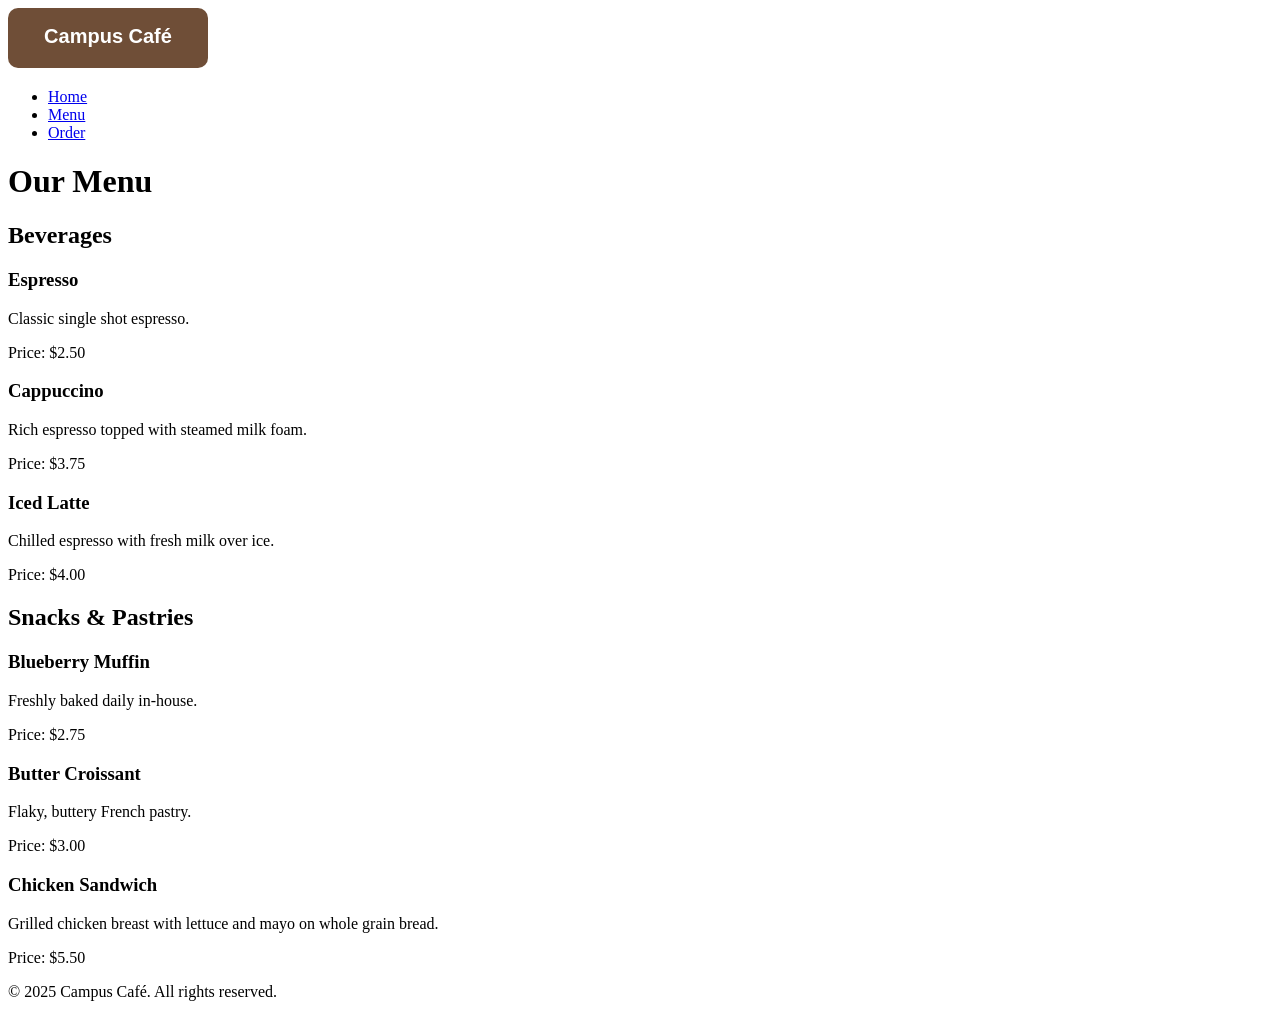
==== menu.html @ 9888ecca "Add logo SVG to images folder" ====
<!DOCTYPE html>
<html lang="en">
<head>
  <meta charset="UTF-8">
  <meta name="viewport" content="width=device-width, initial-scale=1.0">
  <title>Campus Café - Menu</title>
</head>
<body>

  <header>
    <a href="index.html">
      <img src="images/logo.svg" alt="Campus Café Logo" width="200" height="60">
    </a>
    <nav>
      <ul>
        <li><a href="index.html">Home</a></li>
        <li><a href="menu.html">Menu</a></li>
        <li><a href="order.html">Order</a></li>
      </ul>
    </nav>
  </header>

  <main>
    <h1>Our Menu</h1>

    <section>
      <h2>Beverages</h2>
      <article>
        <h3>Espresso</h3>
        <p>Classic single shot espresso.</p>
        <p>Price: $2.50</p>
      </article>
      <article>
        <h3>Cappuccino</h3>
        <p>Rich espresso topped with steamed milk foam.</p>
        <p>Price: $3.75</p>
      </article>
      <article>
        <h3>Iced Latte</h3>
        <p>Chilled espresso with fresh milk over ice.</p>
        <p>Price: $4.00</p>
      </article>
    </section>

    <section>
      <h2>Snacks & Pastries</h2>
      <article>
        <h3>Blueberry Muffin</h3>
        <p>Freshly baked daily in-house.</p>
        <p>Price: $2.75</p>
      </article>
      <article>
        <h3>Butter Croissant</h3>
        <p>Flaky, buttery French pastry.</p>
        <p>Price: $3.00</p>
      </article>
      <article>
        <h3>Chicken Sandwich</h3>
        <p>Grilled chicken breast with lettuce and mayo on whole grain bread.</p>
        <p>Price: $5.50</p>
      </article>
    </section>
  </main>

  <footer>
    <p>&copy; 2025 Campus Café. All rights reserved.</p>
  </footer>

</body>
</html>
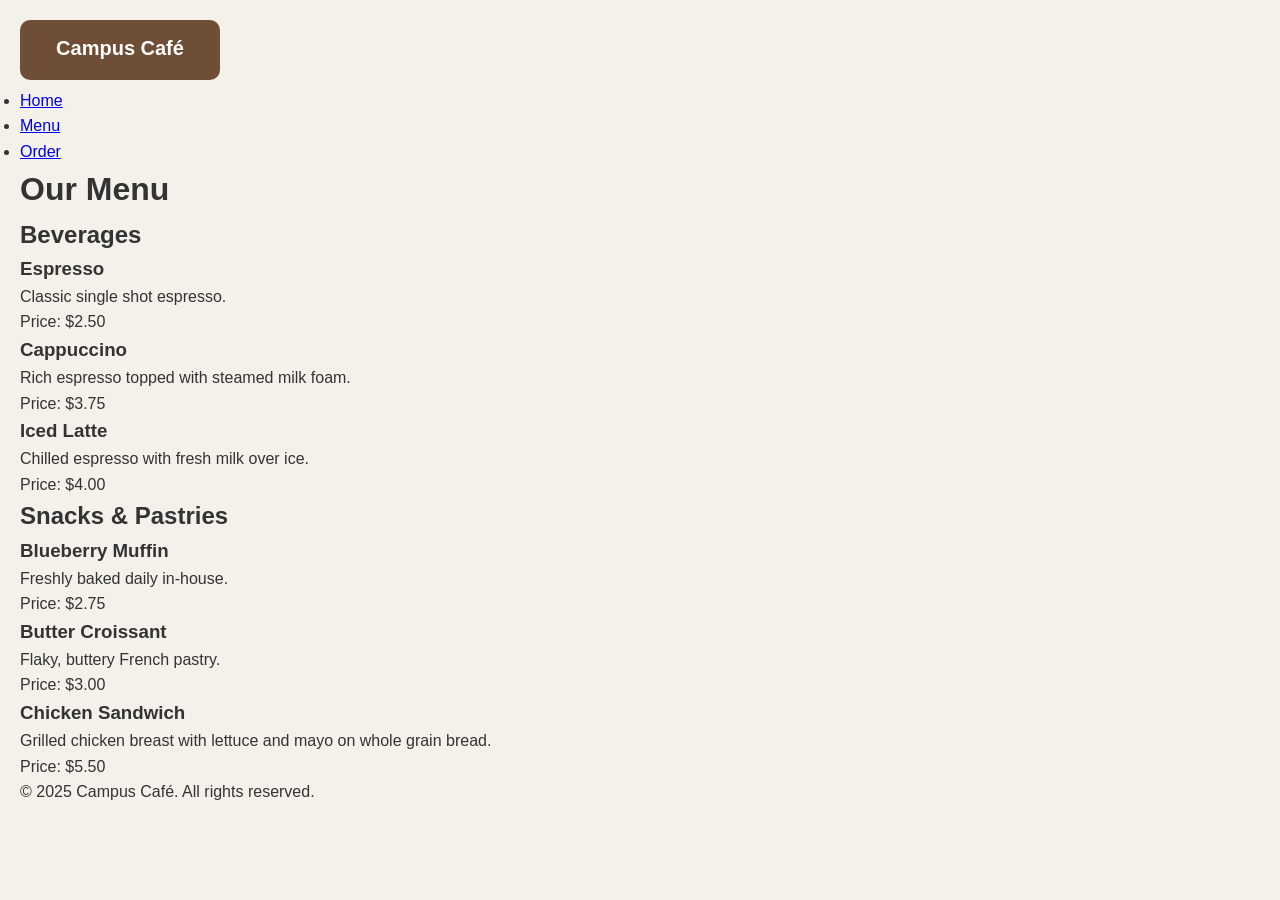
==== commit 57992ca8: "Create styles.css with base reset and link in HTML files" ====
--- a/menu.html
+++ b/menu.html
@@ -4,6 +4,7 @@
   <meta charset="UTF-8">
   <meta name="viewport" content="width=device-width, initial-scale=1.0">
   <title>Campus Café - Menu</title>
+   <link rel="stylesheet" href="css/styles.css">
 </head>
 <body>
 
--- a/css/styles.css
+++ b/css/styles.css
@@ -0,0 +1,14 @@
+/* Base Reset & Typography */
+* {
+  box-sizing: border-box;
+  margin: 0;
+  padding: 0;
+}
+
+body {
+  font-family: Arial, sans-serif;
+  line-height: 1.6;
+  color: #333;
+  background-color: #f4f1ea;
+  padding: 20px;
+}
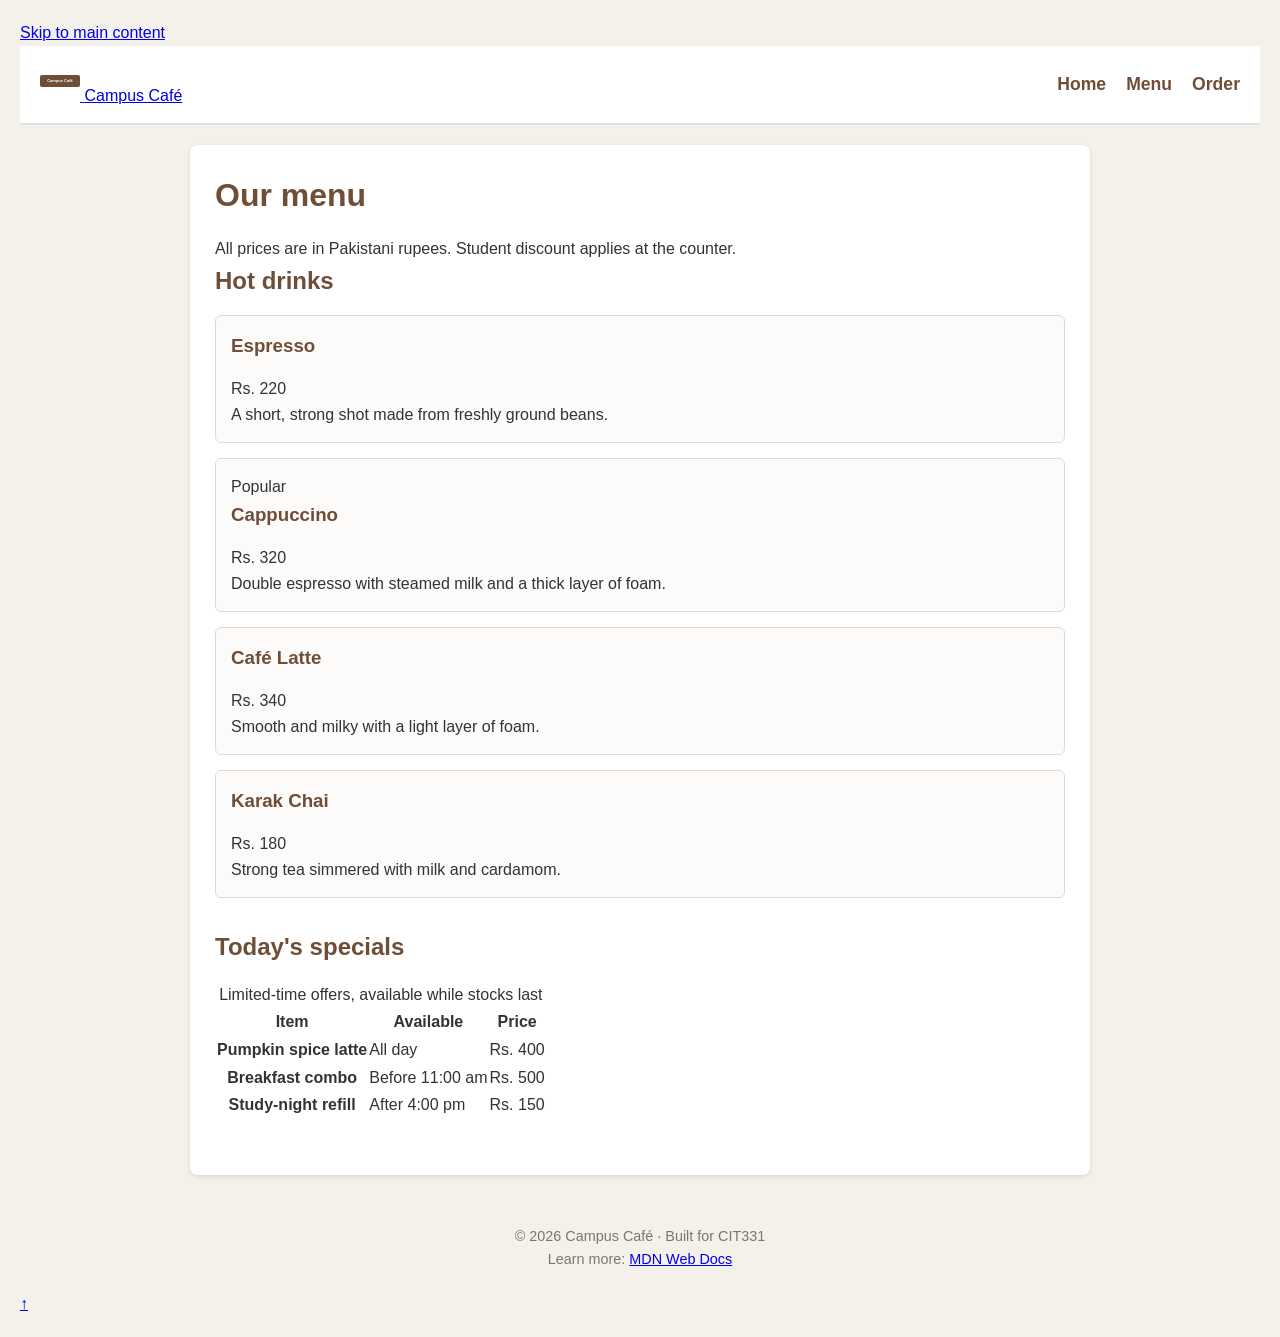
==== commit b860c6e1: "Add files via upload" ====
--- a/menu.html
+++ b/menu.html
@@ -1,71 +1,97 @@
-<!DOCTYPE html>
-<html lang="en">
-<head>
-  <meta charset="UTF-8">
-  <meta name="viewport" content="width=device-width, initial-scale=1.0">
-  <title>Campus Café - Menu</title>
-   <link rel="stylesheet" href="css/styles.css">
-</head>
-<body>
-
-  <header>
-    <a href="index.html">
-      <img src="images/logo.svg" alt="Campus Café Logo" width="200" height="60">
-    </a>
-    <nav>
-      <ul>
-        <li><a href="index.html">Home</a></li>
-        <li><a href="menu.html">Menu</a></li>
-        <li><a href="order.html">Order</a></li>
-      </ul>
-    </nav>
-  </header>
-
-  <main>
-    <h1>Our Menu</h1>
-
-    <section>
-      <h2>Beverages</h2>
-      <article>
-        <h3>Espresso</h3>
-        <p>Classic single shot espresso.</p>
-        <p>Price: $2.50</p>
-      </article>
-      <article>
-        <h3>Cappuccino</h3>
-        <p>Rich espresso topped with steamed milk foam.</p>
-        <p>Price: $3.75</p>
-      </article>
-      <article>
-        <h3>Iced Latte</h3>
-        <p>Chilled espresso with fresh milk over ice.</p>
-        <p>Price: $4.00</p>
-      </article>
-    </section>
-
-    <section>
-      <h2>Snacks & Pastries</h2>
-      <article>
-        <h3>Blueberry Muffin</h3>
-        <p>Freshly baked daily in-house.</p>
-        <p>Price: $2.75</p>
-      </article>
-      <article>
-        <h3>Butter Croissant</h3>
-        <p>Flaky, buttery French pastry.</p>
-        <p>Price: $3.00</p>
-      </article>
-      <article>
-        <h3>Chicken Sandwich</h3>
-        <p>Grilled chicken breast with lettuce and mayo on whole grain bread.</p>
-        <p>Price: $5.50</p>
-      </article>
-    </section>
-  </main>
-
-  <footer>
-    <p>&copy; 2025 Campus Café. All rights reserved.</p>
-  </footer>
-
-</body>
+<!DOCTYPE html>
+<html lang="en">
+<head>
+  <meta charset="UTF-8">
+  <meta name="viewport" content="width=device-width, initial-scale=1.0">
+  <meta name="description" content="The Campus Café menu: hot drinks, cold drinks and snacks.">
+  <title>Campus Café | Menu</title>
+  <link rel="stylesheet" href="css/styles.css">
+</head>
+<body id="top">
+  <a class="skip-link" href="#main">Skip to main content</a>
+
+  <header class="site-header">
+    <a class="brand" href="index.html">
+      <img src="images/logo.svg" alt="" width="40" height="40">
+      <span>Campus Café</span>
+    </a>
+    <nav aria-label="Main">
+      <ul class="nav-list">
+        <li><a href="index.html">Home</a></li>
+        <li><a href="menu.html" class="active" aria-current="page">Menu</a></li>
+        <li><a href="order.html">Order</a></li>
+      </ul>
+    </nav>
+  </header>
+
+  <main id="main">
+    <h1>Our menu</h1>
+    <p>All prices are in Pakistani rupees. Student discount applies at the counter.</p>
+
+    <section class="menu-group">
+      <h2>Hot drinks</h2>
+      <div class="menu-list">
+        <article class="menu-item">
+          <div class="item-head">
+            <h3>Espresso</h3>
+            <span class="price">Rs. 220</span>
+          </div>
+          <p>A short, strong shot made from freshly ground beans.</p>
+        </article>
+        <article class="menu-item">
+          <span class="badge">Popular</span>
+          <div class="item-head">
+            <h3>Cappuccino</h3>
+            <span class="price">Rs. 320</span>
+          </div>
+          <p>Double espresso with steamed milk and a thick layer of foam.</p>
+        </article>
+        <article class="menu-item">
+          <div class="item-head">
+            <h3>Caf&eacute; Latte</h3>
+            <span class="price">Rs. 340</span>
+          </div>
+          <p>Smooth and milky with a light layer of foam.</p>
+        </article>
+        <article class="menu-item">
+          <div class="item-head">
+            <h3>Karak Chai</h3>
+            <span class="price">Rs. 180</span>
+          </div>
+          <p>Strong tea simmered with milk and cardamom.</p>
+        </article>
+      </div>
+    </section>
+
+    <!-- Step 2.4: add the Cold drinks and Snacks sections here -->
+
+    <section class="specials">
+      <h2>Today's specials</h2>
+      <div class="table-wrap">
+        <table>
+          <caption>Limited-time offers, available while stocks last</caption>
+          <thead>
+            <tr>
+              <th scope="col">Item</th>
+              <th scope="col">Available</th>
+              <th scope="col">Price</th>
+            </tr>
+          </thead>
+          <tbody>
+            <tr><th scope="row">Pumpkin spice latte</th><td>All day</td><td>Rs. 400</td></tr>
+            <tr><th scope="row">Breakfast combo</th><td>Before 11:00 am</td><td>Rs. 500</td></tr>
+            <tr><th scope="row">Study-night refill</th><td>After 4:00 pm</td><td>Rs. 150</td></tr>
+          </tbody>
+        </table>
+      </div>
+    </section>
+  </main>
+
+  <footer class="site-footer">
+    <p>&copy; 2026 Campus Caf&eacute; &middot; Built for CIT331</p>
+    <p>Learn more: <a href="https://developer.mozilla.org/" target="_blank" rel="noopener noreferrer">MDN Web Docs</a></p>
+  </footer>
+
+  <a class="back-to-top" href="#top" aria-label="Back to top">&uarr;</a>
+</body>
 </html>
--- a/css/styles.css
+++ b/css/styles.css
@@ -11,4 +11,114 @@
   color: #333;
   background-color: #f4f1ea;
   padding: 20px;
+}
+/* Header & Navigation */
+header {
+  background-color: #ffffff;
+  padding: 15px 20px;
+  display: flex;
+  justify-content: space-between;
+  align-items: center;
+  border-bottom: 2px solid #e0e0e0;
+  margin-bottom: 20px;
+}
+
+header nav ul {
+  list-style: none;
+  display: flex;
+  gap: 20px;
+}
+
+header nav a {
+  text-decoration: none;
+  color: #6f4e37;
+  font-weight: bold;
+  font-size: 1.1rem;
+}
+
+header nav a:hover {
+  color: #c86d51;
+}
+
+/* Main Content & Layout */
+main {
+  max-width: 900px;
+  margin: 0 auto;
+  background-color: #ffffff;
+  padding: 25px;
+  border-radius: 8px;
+  box-shadow: 0 2px 5px rgba(0, 0, 0, 0.1);
+}
+
+h1, h2, h3 {
+  color: #6f4e37;
+  margin-bottom: 15px;
+}
+
+section {
+  margin-bottom: 30px;
+}
+
+/* Card / Article Styling */
+article {
+  background-color: #fcfbfa;
+  border: 1px solid #e2d9d0;
+  padding: 15px;
+  margin-bottom: 15px;
+  border-radius: 6px;
+}
+
+/* Form Styling */
+fieldset {
+  border: 1px solid #d4c3b5;
+  padding: 15px;
+  border-radius: 6px;
+  margin-bottom: 15px;
+}
+
+legend {
+  font-weight: bold;
+  color: #6f4e37;
+  padding: 0 5px;
+}
+
+label {
+  display: block;
+  margin-bottom: 5px;
+  font-weight: bold;
+}
+
+input[type="text"],
+input[type="email"],
+input[type="tel"],
+input[type="number"],
+select,
+textarea {
+  width: 100%;
+  padding: 8px;
+  border: 1px solid #ccc;
+  border-radius: 4px;
+}
+
+button[type="submit"] {
+  background-color: #6f4e37;
+  color: #ffffff;
+  padding: 10px 20px;
+  border: none;
+  border-radius: 4px;
+  cursor: pointer;
+  font-size: 1rem;
+}
+
+button[type="submit"]:hover {
+  background-color: #543a28;
+}
+
+/* Footer Styling */
+footer {
+  text-align: center;
+  padding: 20px;
+  margin-top: 30px;
+  color: #777777;
+  font-size: 0.9rem;
 }
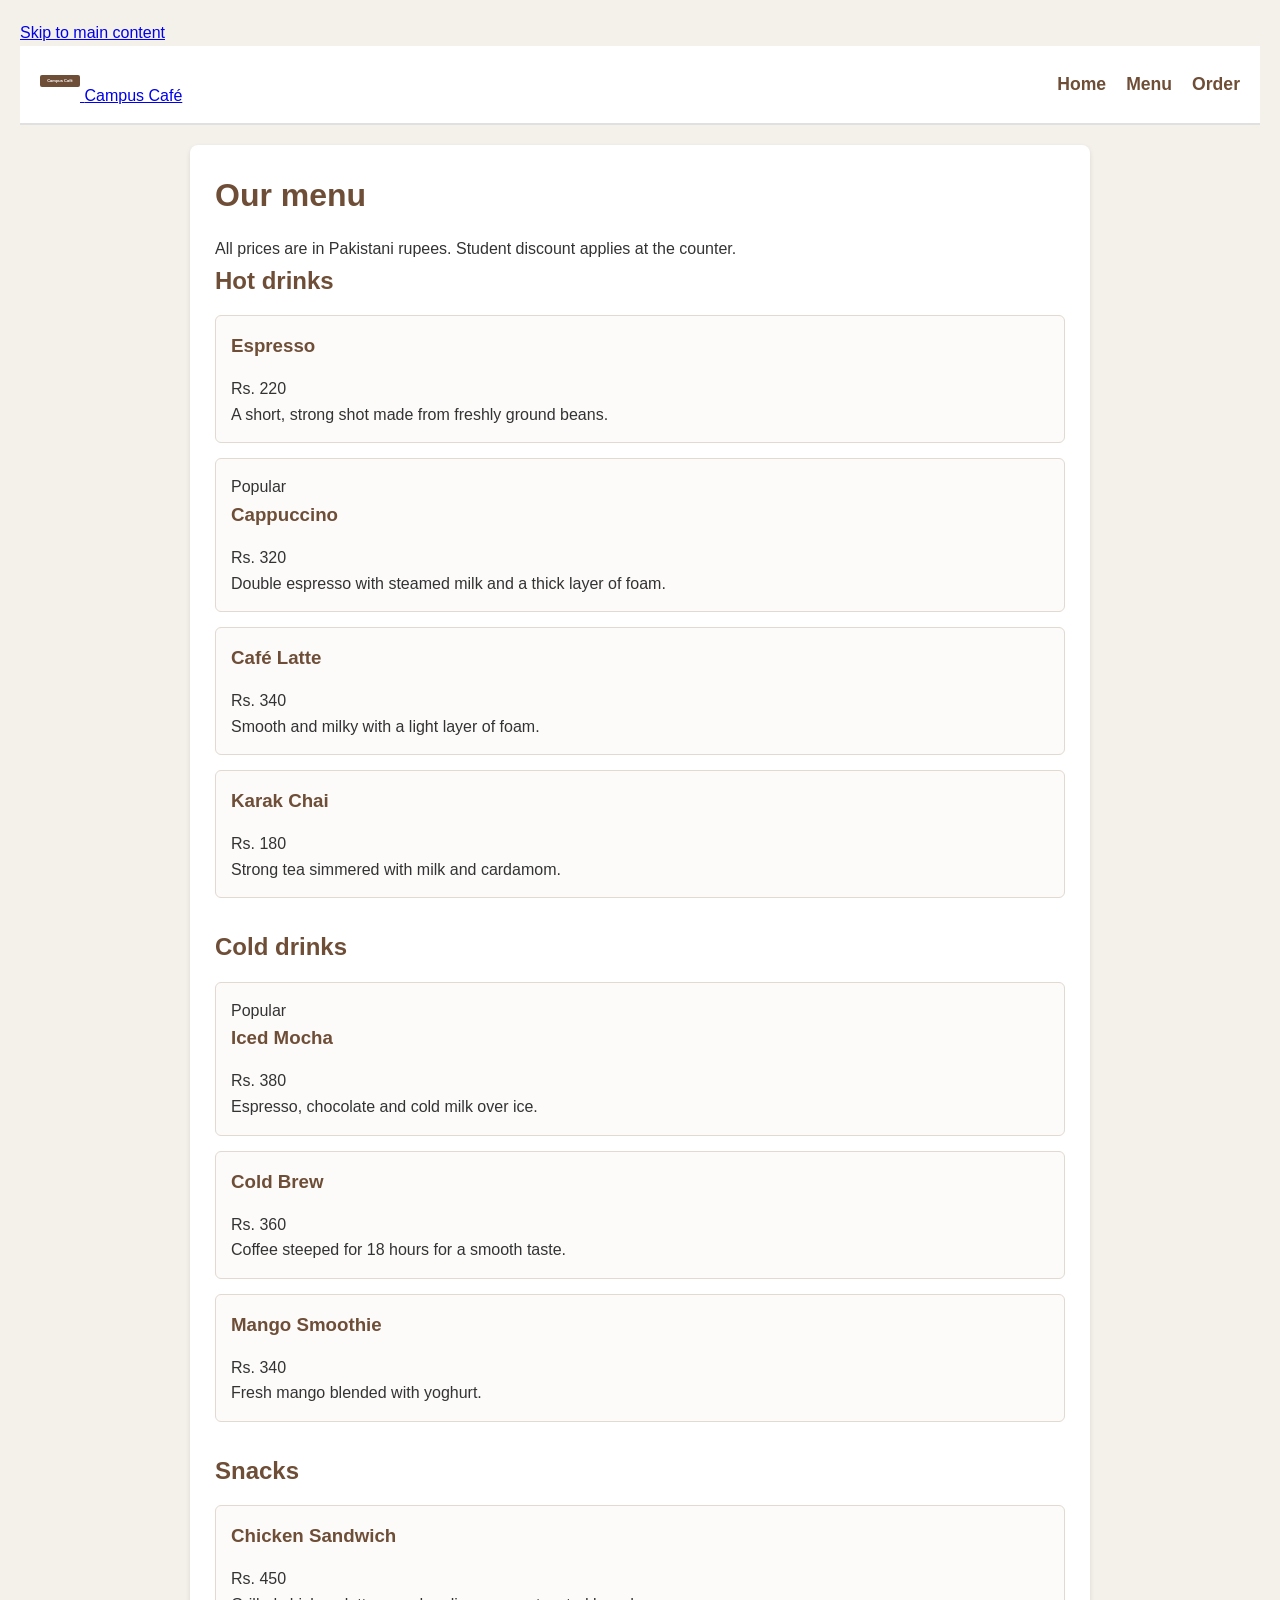
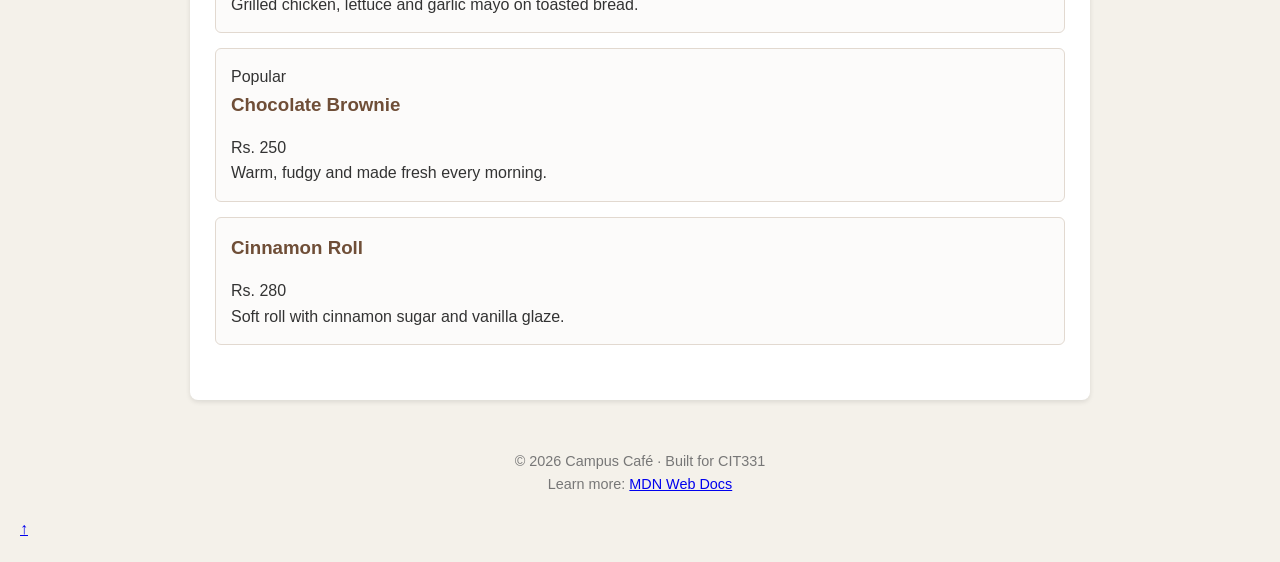
==== commit 7020a759: "Add files via upload" ====
--- a/menu.html
+++ b/menu.html
@@ -63,28 +63,63 @@
       </div>
     </section>
 
-    <!-- Step 2.4: add the Cold drinks and Snacks sections here -->
-
-    <section class="specials">
-      <h2>Today's specials</h2>
-      <div class="table-wrap">
-        <table>
-          <caption>Limited-time offers, available while stocks last</caption>
-          <thead>
-            <tr>
-              <th scope="col">Item</th>
-              <th scope="col">Available</th>
-              <th scope="col">Price</th>
-            </tr>
-          </thead>
-          <tbody>
-            <tr><th scope="row">Pumpkin spice latte</th><td>All day</td><td>Rs. 400</td></tr>
-            <tr><th scope="row">Breakfast combo</th><td>Before 11:00 am</td><td>Rs. 500</td></tr>
-            <tr><th scope="row">Study-night refill</th><td>After 4:00 pm</td><td>Rs. 150</td></tr>
-          </tbody>
-        </table>
+        <section class="menu-group">
+      <h2>Cold drinks</h2>
+      <div class="menu-list">
+        <article class="menu-item">
+          <span class="badge">Popular</span>
+          <div class="item-head">
+            <h3>Iced Mocha</h3>
+            <span class="price">Rs. 380</span>
+          </div>
+          <p>Espresso, chocolate and cold milk over ice.</p>
+        </article>
+        <article class="menu-item">
+          <div class="item-head">
+            <h3>Cold Brew</h3>
+            <span class="price">Rs. 360</span>
+          </div>
+          <p>Coffee steeped for 18 hours for a smooth taste.</p>
+        </article>
+        <article class="menu-item">
+          <div class="item-head">
+            <h3>Mango Smoothie</h3>
+            <span class="price">Rs. 340</span>
+          </div>
+          <p>Fresh mango blended with yoghurt.</p>
+        </article>
       </div>
     </section>
+
+    <section class="menu-group">
+      <h2>Snacks</h2>
+      <div class="menu-list">
+        <article class="menu-item">
+          <div class="item-head">
+            <h3>Chicken Sandwich</h3>
+            <span class="price">Rs. 450</span>
+          </div>
+          <p>Grilled chicken, lettuce and garlic mayo on toasted bread.</p>
+        </article>
+        <article class="menu-item">
+          <span class="badge">Popular</span>
+          <div class="item-head">
+            <h3>Chocolate Brownie</h3>
+            <span class="price">Rs. 250</span>
+          </div>
+          <p>Warm, fudgy and made fresh every morning.</p>
+        </article>
+        <article class="menu-item">
+          <div class="item-head">
+            <h3>Cinnamon Roll</h3>
+            <span class="price">Rs. 280</span>
+          </div>
+          <p>Soft roll with cinnamon sugar and vanilla glaze.</p>
+        </article>
+      </div>
+    </section>
+
+   
   </main>
 
   <footer class="site-footer">
